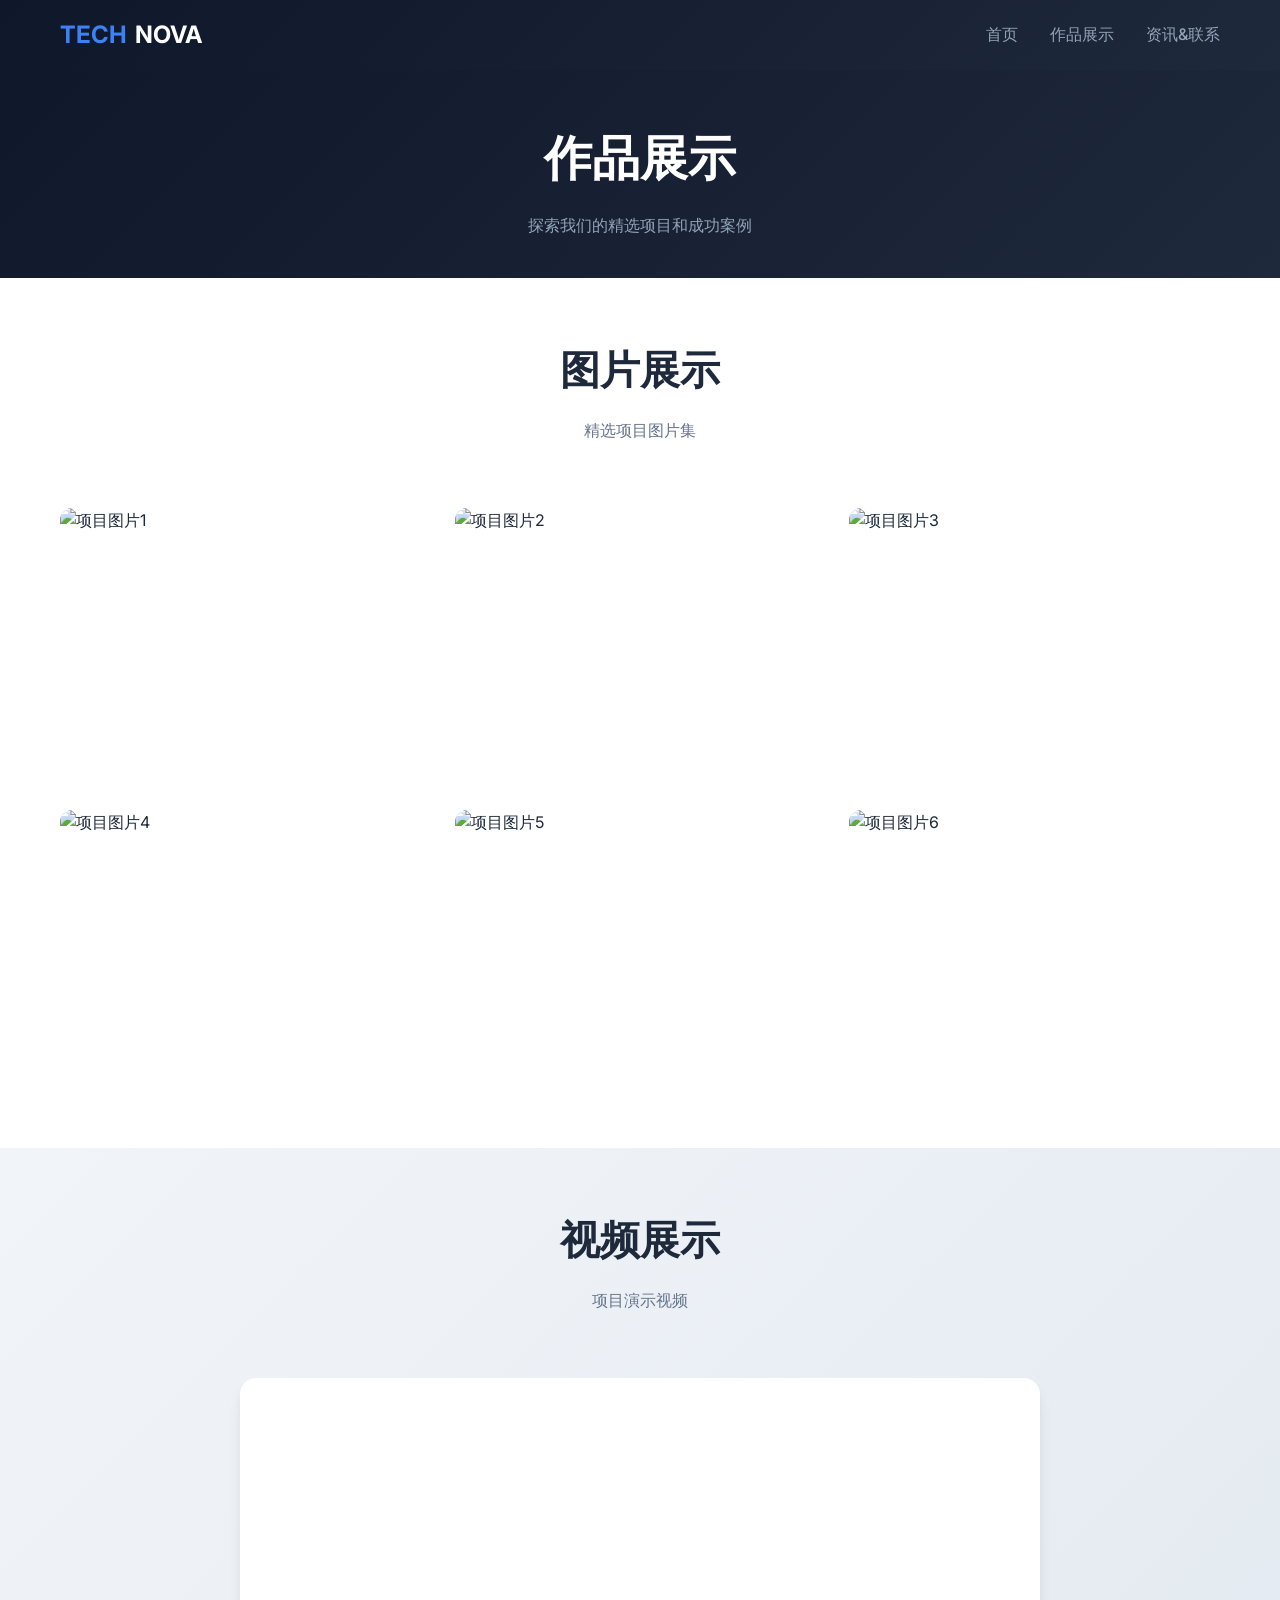
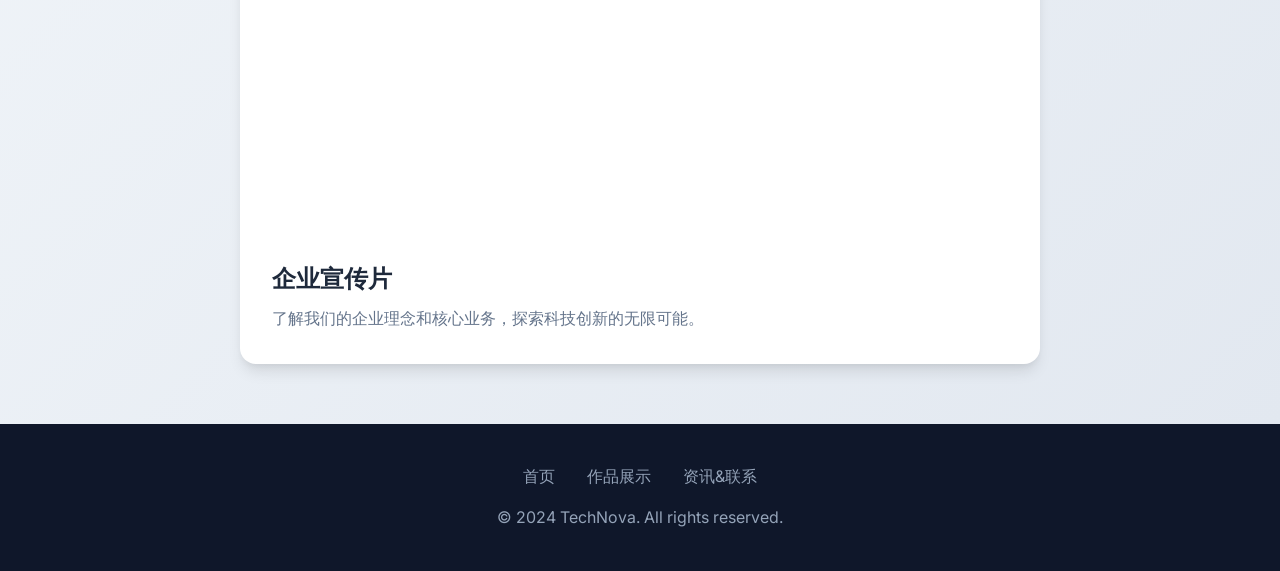
==== portfolio.html @ 7cd01cd6 "Add files via upload" ====
<!DOCTYPE html>
<html lang="zh-CN">
<head>
    <meta charset="UTF-8">
    <meta name="viewport" content="width=device-width, initial-scale=1.0">
    <title>科技企业官网 - 作品展示</title>
    <link rel="stylesheet" href="style.css">
    <link href="https://fonts.googleapis.com/css2?family=Inter:wght@400;500;600;700&display=swap" rel="stylesheet">
</head>
<body>
    <header>
        <div class="container">
            <nav>
                <a href="index.html" class="logo">
                    <span>TECH</span>NOVA
                </a>
                <ul class="nav-links">
                    <li><a href="index.html">首页</a></li>
                    <li><a href="portfolio.html">作品展示</a></li>
                    <li><a href="contact.html">资讯&联系</a></li>
                </ul>
                <div class="burger">
                    <div></div>
                    <div></div>
                    <div></div>
                </div>
            </nav>
        </div>
    </header>

    <section class="portfolio-header">
        <div class="container">
            <h1>作品展示</h1>
            <p>探索我们的精选项目和成功案例</p>
        </div>
    </section>

    <section class="gallery-section">
        <div class="container">
            <h2 class="section-title">图片展示</h2>
            <p class="section-subtitle">精选项目图片集</p>
            <div class="gallery-grid">
                <div class="gallery-item">
                    <img src="https://picsum.photos/600/450?random=1" alt="项目图片1">
                    <div class="overlay">项目名称 1</div>
                </div>
                <div class="gallery-item">
                    <img src="https://picsum.photos/600/450?random=2" alt="项目图片2">
                    <div class="overlay">项目名称 2</div>
                </div>
                <div class="gallery-item">
                    <img src="https://picsum.photos/600/450?random=3" alt="项目图片3">
                    <div class="overlay">项目名称 3</div>
                </div>
                <div class="gallery-item">
                    <img src="https://picsum.photos/600/450?random=4" alt="项目图片4">
                    <div class="overlay">项目名称 4</div>
                </div>
                <div class="gallery-item">
                    <img src="https://picsum.photos/600/450?random=5" alt="项目图片5">
                    <div class="overlay">项目名称 5</div>
                </div>
                <div class="gallery-item">
                    <img src="https://picsum.photos/600/450?random=6" alt="项目图片6">
                    <div class="overlay">项目名称 6</div>
                </div>
            </div>
        </div>
    </section>

    <section class="video-section">
        <div class="container">
            <h2 class="section-title">视频展示</h2>
            <p class="section-subtitle">项目演示视频</p>
            <div class="video-container">
                <div class="video-wrapper">
                    <iframe src="https://www.youtube.com/embed/dQw4w9WgXcQ" allowfullscreen></iframe>
                </div>
                <div class="video-info">
                    <h3>企业宣传片</h3>
                    <p>了解我们的企业理念和核心业务，探索科技创新的无限可能。</p>
                </div>
            </div>
        </div>
    </section>

    <footer class="footer">
        <div class="container">
            <div class="footer-links">
                <a href="index.html">首页</a>
                <a href="portfolio.html">作品展示</a>
                <a href="contact.html">资讯&联系</a>
            </div>
            <p>&copy; 2024 TechNova. All rights reserved.</p>
        </div>
    </footer>

    <div class="modal" id="imageModal">
        <span class="modal-close">&times;</span>
        <div class="modal-content">
            <img id="modalImage" src="" alt="放大图片">
        </div>
    </div>

    <script src="script.js"></script>
</body>
</html>
---- style.css ----
* {
    margin: 0;
    padding: 0;
    box-sizing: border-box;
}

:root {
    --primary-blue: #1e40af;
    --primary-blue-light: #3b82f6;
    --primary-blue-dark: #1e3a8a;
    --secondary-blue: #0ea5e9;
    --accent-blue: #06b6d4;
    --bg-dark: #0f172a;
    --bg-light: #f8fafc;
    --text-primary: #1e293b;
    --text-secondary: #64748b;
    --text-light: #94a3b8;
    --white: #ffffff;
    --shadow: 0 4px 6px -1px rgba(0, 0, 0, 0.1), 0 2px 4px -1px rgba(0, 0, 0, 0.06);
    --shadow-lg: 0 10px 15px -3px rgba(0, 0, 0, 0.1), 0 4px 6px -2px rgba(0, 0, 0, 0.05);
    --shadow-xl: 0 20px 25px -5px rgba(0, 0, 0, 0.1), 0 10px 10px -5px rgba(0, 0, 0, 0.04);
}

html {
    scroll-behavior: smooth;
}

body {
    font-family: 'Inter', -apple-system, BlinkMacSystemFont, 'Segoe UI', Roboto, Oxygen, Ubuntu, Cantarell, sans-serif;
    line-height: 1.6;
    color: var(--text-primary);
    background-color: var(--bg-light);
}

.container {
    max-width: 1200px;
    margin: 0 auto;
    padding: 0 20px;
}

header {
    background: linear-gradient(135deg, var(--bg-dark) 0%, #1e293b 100%);
    position: fixed;
    width: 100%;
    top: 0;
    z-index: 1000;
    transition: all 0.3s ease;
}

header.scrolled {
    background: rgba(15, 23, 42, 0.95);
    backdrop-filter: blur(10px);
    box-shadow: var(--shadow-lg);
}

nav {
    display: flex;
    justify-content: space-between;
    align-items: center;
    padding: 1rem 0;
}

.logo {
    color: var(--white);
    font-size: 1.5rem;
    font-weight: 700;
    text-decoration: none;
    display: flex;
    align-items: center;
    gap: 0.5rem;
}

.logo span {
    color: var(--primary-blue-light);
}

.nav-links {
    display: flex;
    list-style: none;
    gap: 2rem;
}

.nav-links a {
    color: var(--text-light);
    text-decoration: none;
    font-weight: 500;
    transition: color 0.3s ease;
    position: relative;
}

.nav-links a:hover {
    color: var(--white);
}

.nav-links a::after {
    content: '';
    position: absolute;
    bottom: -4px;
    left: 0;
    width: 0;
    height: 2px;
    background: linear-gradient(90deg, var(--primary-blue-light), var(--accent-blue));
    transition: width 0.3s ease;
}

.nav-links a:hover::after {
    width: 100%;
}

.burger {
    display: none;
    cursor: pointer;
    color: var(--white);
}

.burger div {
    width: 25px;
    height: 3px;
    background: var(--white);
    margin: 5px;
    transition: all 0.3s ease;
}

.hero {
    background: linear-gradient(135deg, var(--bg-dark) 0%, #1e293b 50%, #334155 100%);
    padding: 120px 0 80px;
    text-align: center;
    position: relative;
    overflow: hidden;
}

.hero::before {
    content: '';
    position: absolute;
    top: 0;
    left: 0;
    right: 0;
    bottom: 0;
    background: url("data:image/svg+xml,%3Csvg width='60' height='60' viewBox='0 0 60 60' xmlns='http://www.w3.org/2000/svg'%3E%3Cg fill='none' fill-rule='evenodd'%3E%3Cg fill='%233b82f6' fill-opacity='0.05'%3E%3Cpath d='M36 34v-4h-2v4h-4v2h4v4h2v-4h4v-2h-4zm0-30V0h-2v4h-4v2h4v4h2V6h4V4h-4zM6 34v-4H4v4H0v2h4v4h2v-4h4v-2H6zM6 4V0H4v4H0v2h4v4h2V6h4V4H6z'/%3E%3C/g%3E%3C/g%3E%3C/svg%3E");
}

.hero h1 {
    font-size: 3.5rem;
    color: var(--white);
    margin-bottom: 1rem;
    position: relative;
    z-index: 1;
}

.hero h1 span {
    background: linear-gradient(90deg, var(--primary-blue-light), var(--accent-blue));
    -webkit-background-clip: text;
    -webkit-text-fill-color: transparent;
    background-clip: text;
}

.hero p {
    font-size: 1.2rem;
    color: var(--text-light);
    max-width: 600px;
    margin: 0 auto 2rem;
    position: relative;
    z-index: 1;
}

.cta-button {
    display: inline-block;
    padding: 12px 32px;
    background: linear-gradient(90deg, var(--primary-blue), var(--primary-blue-light));
    color: var(--white);
    text-decoration: none;
    border-radius: 8px;
    font-weight: 600;
    transition: all 0.3s ease;
    position: relative;
    z-index: 1;
    border: none;
    cursor: pointer;
    font-size: 1rem;
}

.cta-button:hover {
    transform: translateY(-2px);
    box-shadow: var(--shadow-xl);
}

.about {
    padding: 80px 0;
    background: var(--white);
}

.section-title {
    text-align: center;
    font-size: 2.5rem;
    color: var(--text-primary);
    margin-bottom: 1rem;
}

.section-subtitle {
    text-align: center;
    color: var(--text-secondary);
    max-width: 500px;
    margin: 0 auto 4rem;
}

.about-content {
    display: grid;
    grid-template-columns: 1fr 1fr;
    gap: 4rem;
    align-items: center;
}

.about-text h3 {
    font-size: 1.8rem;
    color: var(--text-primary);
    margin-bottom: 1.5rem;
}

.about-text p {
    color: var(--text-secondary);
    margin-bottom: 1rem;
    line-height: 1.8;
}

.about-image {
    background: linear-gradient(135deg, var(--primary-blue-light), var(--accent-blue));
    border-radius: 16px;
    height: 300px;
    display: flex;
    align-items: center;
    justify-content: center;
    color: var(--white);
    font-size: 1.2rem;
    font-weight: 600;
}

.services {
    padding: 80px 0;
    background: linear-gradient(135deg, #f1f5f9 0%, #e2e8f0 100%);
}

.services-grid {
    display: grid;
    grid-template-columns: repeat(auto-fit, minmax(300px, 1fr));
    gap: 2rem;
}

.service-card {
    background: var(--white);
    padding: 2.5rem;
    border-radius: 16px;
    box-shadow: var(--shadow);
    transition: all 0.3s ease;
}

.service-card:hover {
    transform: translateY(-5px);
    box-shadow: var(--shadow-lg);
}

.service-card .icon {
    width: 60px;
    height: 60px;
    background: linear-gradient(135deg, var(--primary-blue-light), var(--accent-blue));
    border-radius: 12px;
    display: flex;
    align-items: center;
    justify-content: center;
    margin-bottom: 1.5rem;
    font-size: 1.5rem;
}

.service-card h3 {
    font-size: 1.4rem;
    color: var(--text-primary);
    margin-bottom: 1rem;
}

.service-card p {
    color: var(--text-secondary);
    line-height: 1.7;
}

.clients {
    padding: 80px 0;
    background: var(--white);
}

.clients-grid {
    display: grid;
    grid-template-columns: repeat(auto-fit, minmax(150px, 1fr));
    gap: 2rem;
    align-items: center;
    justify-content: center;
}

.client-item {
    background: #f8fafc;
    padding: 2rem;
    border-radius: 12px;
    text-align: center;
    transition: all 0.3s ease;
}

.client-item:hover {
    background: linear-gradient(135deg, var(--primary-blue-light), var(--accent-blue));
    color: var(--white);
}

.footer {
    background: var(--bg-dark);
    padding: 40px 0;
    text-align: center;
}

.footer p {
    color: var(--text-light);
}

.footer-links {
    display: flex;
    justify-content: center;
    gap: 2rem;
    margin-bottom: 1rem;
}

.footer-links a {
    color: var(--text-light);
    text-decoration: none;
    transition: color 0.3s ease;
}

.footer-links a:hover {
    color: var(--primary-blue-light);
}

.portfolio-header {
    background: linear-gradient(135deg, var(--bg-dark) 0%, #1e293b 100%);
    padding: 120px 0 40px;
    text-align: center;
}

.portfolio-header h1 {
    color: var(--white);
    font-size: 3rem;
    margin-bottom: 1rem;
}

.portfolio-header p {
    color: var(--text-light);
}

.gallery-section {
    padding: 60px 0;
    background: var(--white);
}

.gallery-grid {
    display: grid;
    grid-template-columns: repeat(auto-fit, minmax(300px, 1fr));
    gap: 1.5rem;
}

.gallery-item {
    position: relative;
    border-radius: 12px;
    overflow: hidden;
    aspect-ratio: 4/3;
    cursor: pointer;
}

.gallery-item img {
    width: 100%;
    height: 100%;
    object-fit: cover;
    transition: transform 0.3s ease;
}

.gallery-item:hover img {
    transform: scale(1.1);
}

.gallery-item .overlay {
    position: absolute;
    top: 0;
    left: 0;
    right: 0;
    bottom: 0;
    background: rgba(30, 64, 175, 0.8);
    display: flex;
    align-items: center;
    justify-content: center;
    opacity: 0;
    transition: opacity 0.3s ease;
    color: var(--white);
    font-size: 1.2rem;
    font-weight: 600;
}

.gallery-item:hover .overlay {
    opacity: 1;
}

.video-section {
    padding: 60px 0;
    background: linear-gradient(135deg, #f1f5f9 0%, #e2e8f0 100%);
}

.video-container {
    max-width: 800px;
    margin: 0 auto;
    background: var(--white);
    border-radius: 16px;
    overflow: hidden;
    box-shadow: var(--shadow-lg);
}

.video-wrapper {
    position: relative;
    padding-bottom: 56.25%;
    height: 0;
    overflow: hidden;
}

.video-wrapper iframe {
    position: absolute;
    top: 0;
    left: 0;
    width: 100%;
    height: 100%;
    border: none;
}

.video-info {
    padding: 2rem;
}

.video-info h3 {
    font-size: 1.5rem;
    color: var(--text-primary);
    margin-bottom: 0.5rem;
}

.video-info p {
    color: var(--text-secondary);
}

.contact-header {
    background: linear-gradient(135deg, var(--bg-dark) 0%, #1e293b 100%);
    padding: 120px 0 40px;
    text-align: center;
}

.contact-header h1 {
    color: var(--white);
    font-size: 3rem;
    margin-bottom: 1rem;
}

.contact-header p {
    color: var(--text-light);
}

.news-section {
    padding: 60px 0;
    background: var(--white);
}

.news-list {
    max-width: 800px;
    margin: 0 auto;
}

.news-item {
    background: #f8fafc;
    padding: 2rem;
    border-radius: 12px;
    margin-bottom: 1.5rem;
    transition: all 0.3s ease;
}

.news-item:hover {
    background: var(--white);
    box-shadow: var(--shadow);
}

.news-item h3 {
    font-size: 1.3rem;
    color: var(--text-primary);
    margin-bottom: 0.5rem;
}

.news-item p {
    color: var(--text-secondary);
    margin-bottom: 0.5rem;
}

.news-item .date {
    color: var(--text-light);
    font-size: 0.9rem;
}

.contact-section {
    padding: 60px 0;
    background: linear-gradient(135deg, #f1f5f9 0%, #e2e8f0 100%);
}

.contact-content {
    display: grid;
    grid-template-columns: 1fr 1fr;
    gap: 4rem;
}

.contact-info {
    background: var(--white);
    padding: 2.5rem;
    border-radius: 16px;
    box-shadow: var(--shadow);
}

.contact-info h3 {
    font-size: 1.5rem;
    color: var(--text-primary);
    margin-bottom: 2rem;
}

.contact-item {
    display: flex;
    align-items: center;
    gap: 1rem;
    margin-bottom: 1.5rem;
}

.contact-item .icon {
    width: 40px;
    height: 40px;
    background: linear-gradient(135deg, var(--primary-blue-light), var(--accent-blue));
    border-radius: 10px;
    display: flex;
    align-items: center;
    justify-content: center;
    color: var(--white);
    font-size: 1rem;
}

.contact-item .text {
    color: var(--text-secondary);
}

.contact-item .text strong {
    color: var(--text-primary);
}

.contact-form {
    background: var(--white);
    padding: 2.5rem;
    border-radius: 16px;
    box-shadow: var(--shadow);
}

.contact-form h3 {
    font-size: 1.5rem;
    color: var(--text-primary);
    margin-bottom: 2rem;
}

.form-group {
    margin-bottom: 1.5rem;
}

.form-group label {
    display: block;
    margin-bottom: 0.5rem;
    color: var(--text-primary);
    font-weight: 500;
}

.form-group input,
.form-group textarea {
    width: 100%;
    padding: 12px;
    border: 2px solid #e2e8f0;
    border-radius: 8px;
    font-size: 1rem;
    transition: border-color 0.3s ease;
}

.form-group input:focus,
.form-group textarea:focus {
    outline: none;
    border-color: var(--primary-blue-light);
}

.form-group textarea {
    resize: vertical;
    min-height: 120px;
}

.social-links {
    display: flex;
    gap: 1rem;
    margin-top: 1.5rem;
}

.social-links a {
    width: 40px;
    height: 40px;
    background: linear-gradient(135deg, var(--primary-blue-light), var(--accent-blue));
    border-radius: 10px;
    display: flex;
    align-items: center;
    justify-content: center;
    color: var(--white);
    text-decoration: none;
    transition: all 0.3s ease;
}

.social-links a:hover {
    transform: translateY(-3px);
    box-shadow: var(--shadow);
}

.modal {
    display: none;
    position: fixed;
    z-index: 2000;
    left: 0;
    top: 0;
    width: 100%;
    height: 100%;
    background: rgba(0, 0, 0, 0.9);
    justify-content: center;
    align-items: center;
}

.modal.active {
    display: flex;
}

.modal-content {
    max-width: 90%;
    max-height: 90%;
}

.modal-content img {
    max-width: 100%;
    max-height: 80vh;
    border-radius: 12px;
}

.modal-close {
    position: absolute;
    top: 20px;
    right: 30px;
    color: var(--white);
    font-size: 2rem;
    cursor: pointer;
    transition: color 0.3s ease;
}

.modal-close:hover {
    color: var(--primary-blue-light);
}

@media (max-width: 768px) {
    .nav-links {
        position: fixed;
        right: -100%;
        top: 60px;
        flex-direction: column;
        background: rgba(15, 23, 42, 0.98);
        width: 100%;
        text-align: center;
        padding: 2rem 0;
        transition: right 0.3s ease;
        backdrop-filter: blur(10px);
    }

    .nav-links.active {
        right: 0;
    }

    .burger {
        display: block;
    }

    .hero h1 {
        font-size: 2.2rem;
    }

    .hero p {
        font-size: 1rem;
    }

    .about-content {
        grid-template-columns: 1fr;
        gap: 2rem;
    }

    .about-text h3 {
        font-size: 1.4rem;
    }

    .section-title {
        font-size: 1.8rem;
    }

    .contact-content {
        grid-template-columns: 1fr;
        gap: 2rem;
    }

    .gallery-grid {
        grid-template-columns: 1fr;
    }
}

@media (max-width: 480px) {
    .hero h1 {
        font-size: 1.8rem;
    }

    .services-grid {
        grid-template-columns: 1fr;
    }

    .service-card {
        padding: 1.5rem;
    }

    .clients-grid {
        grid-template-columns: repeat(2, 1fr);
    }

    .portfolio-header h1,
    .contact-header h1 {
        font-size: 2rem;
    }
}
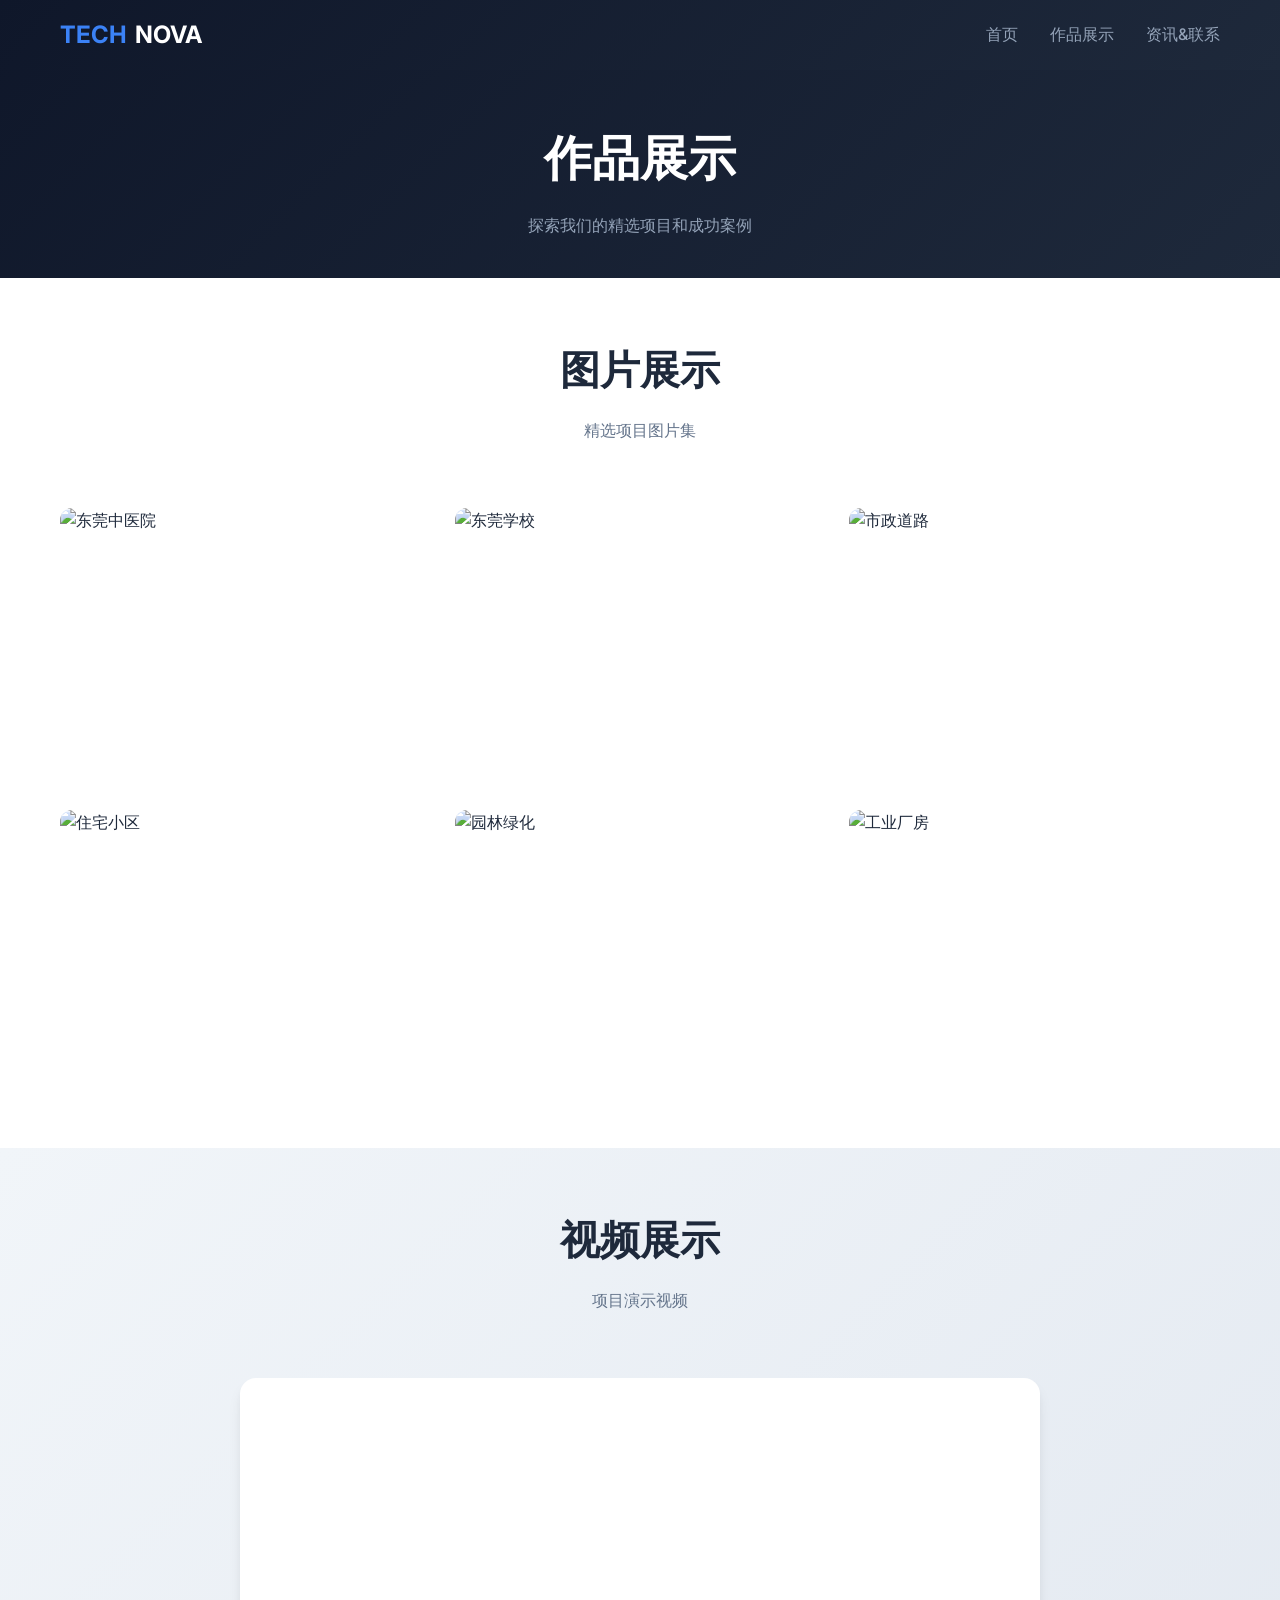
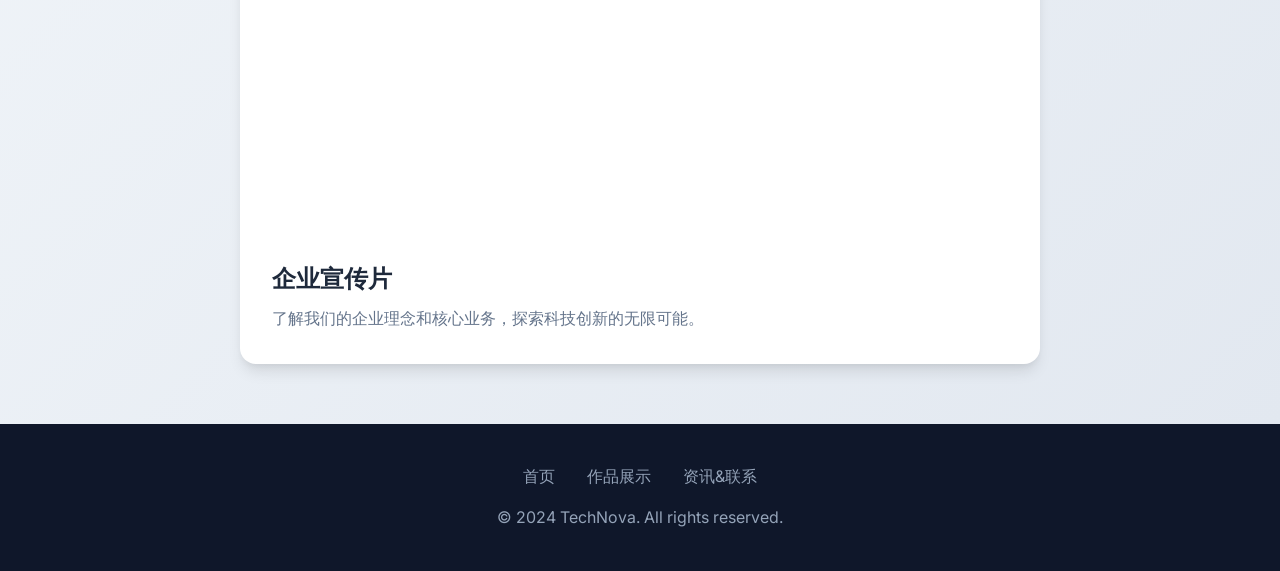
==== commit db6efe3a: "Add files via upload" ====
--- a/portfolio.html
+++ b/portfolio.html
@@ -41,28 +41,28 @@
             <p class="section-subtitle">精选项目图片集</p>
             <div class="gallery-grid">
                 <div class="gallery-item">
-                    <img src="https://picsum.photos/600/450?random=1" alt="项目图片1">
-                    <div class="overlay">项目名称 1</div>
+                    <img src="images/yy.png" alt="东莞中医院">
+                    <div class="overlay">东莞中医院</div>
                 </div>
                 <div class="gallery-item">
-                    <img src="https://picsum.photos/600/450?random=2" alt="项目图片2">
-                    <div class="overlay">项目名称 2</div>
+                    <img src="images/xx.png" alt="东莞学校">
+                    <div class="overlay">东莞学校</div>
                 </div>
                 <div class="gallery-item">
-                    <img src="https://picsum.photos/600/450?random=3" alt="项目图片3">
-                    <div class="overlay">项目名称 3</div>
+                    <img src="images/sz.png" alt="市政道路">
+                    <div class="overlay">市政道路</div>
                 </div>
                 <div class="gallery-item">
-                    <img src="https://picsum.photos/600/450?random=4" alt="项目图片4">
-                    <div class="overlay">项目名称 4</div>
+                    <img src="images/xq.png" alt="住宅小区">
+                    <div class="overlay">住宅小区</div>
                 </div>
                 <div class="gallery-item">
-                    <img src="https://picsum.photos/600/450?random=5" alt="项目图片5">
-                    <div class="overlay">项目名称 5</div>
+                    <img src="images/lh.png" alt="园林绿化">
+                    <div class="overlay">园林绿化</div>
                 </div>
                 <div class="gallery-item">
-                    <img src="https://picsum.photos/600/450?random=6" alt="项目图片6">
-                    <div class="overlay">项目名称 6</div>
+                    <img src="images/cf.png" alt="工业厂房">
+                    <div class="overlay">工业厂房</div>
                 </div>
             </div>
         </div>
